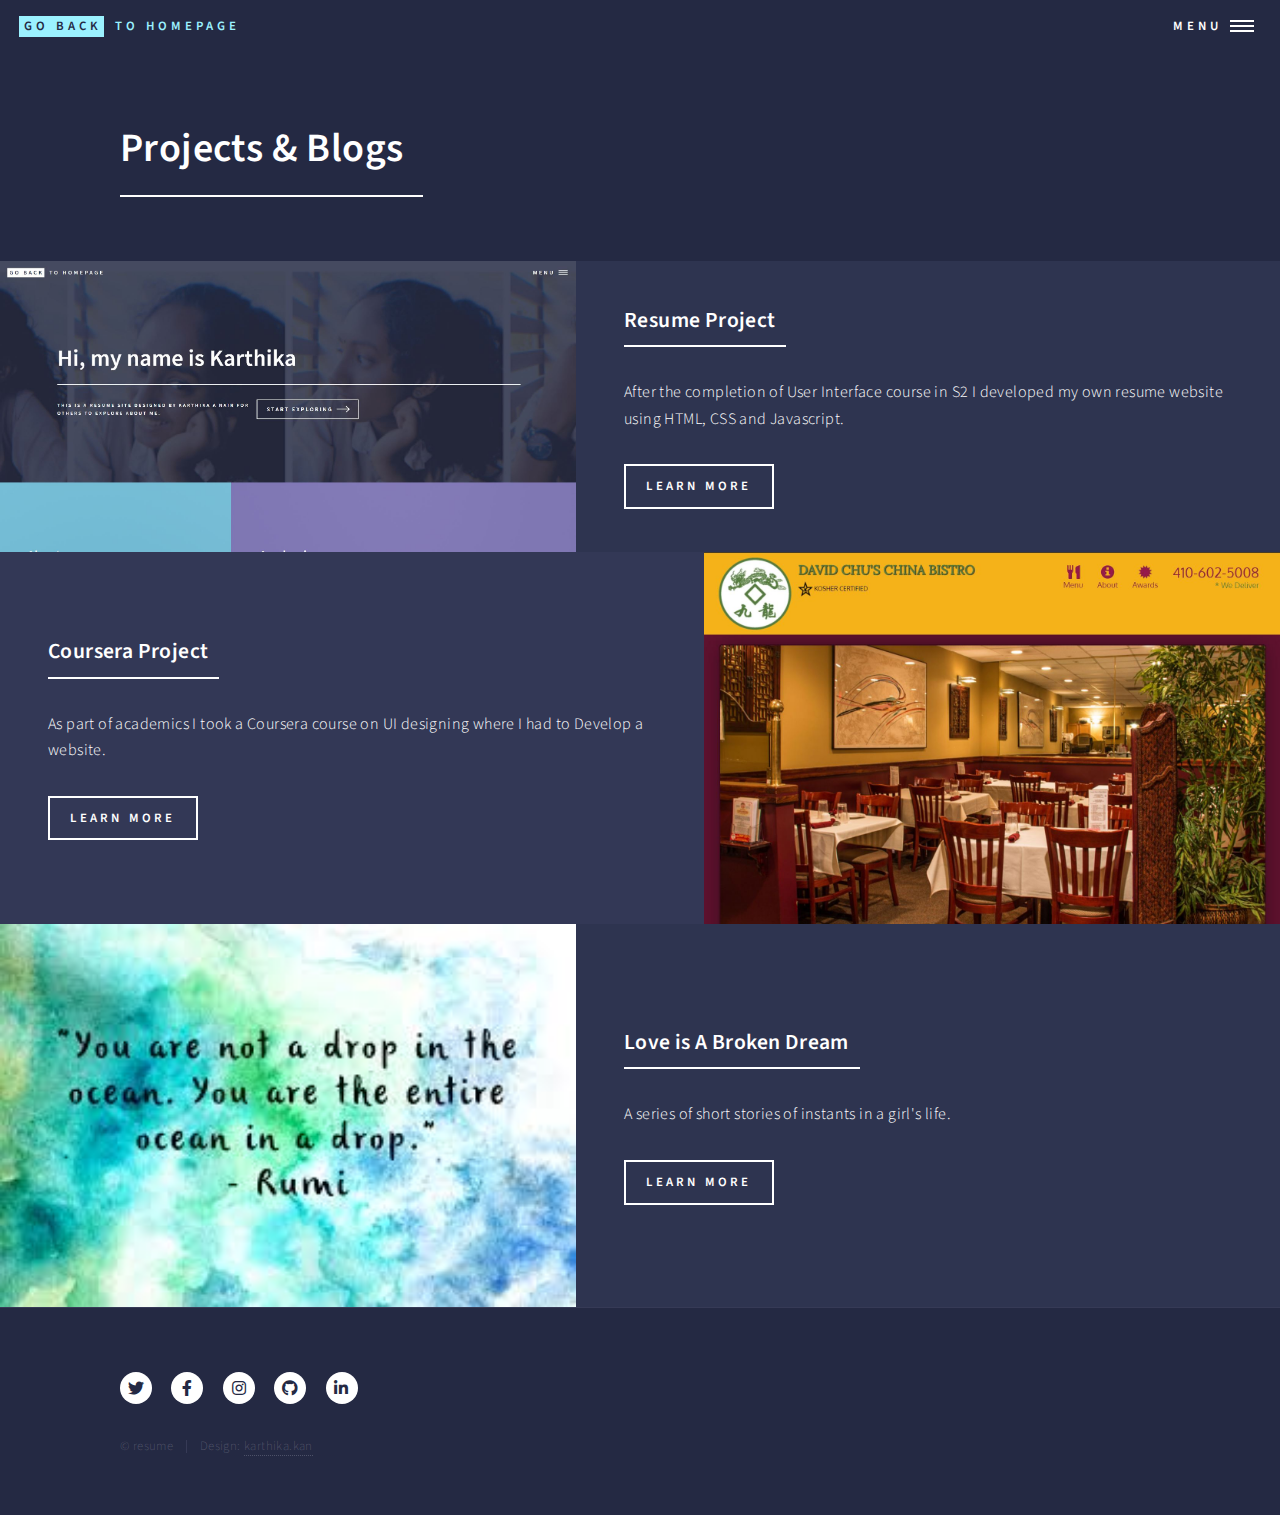
==== projects.html @ b1486017 "Add files via upload" ====
<!DOCTYPE HTML>
<html>
	<head>
		<title>Karthika.kan</title>
		<meta charset="utf-8" />
		<meta name="viewport" content="width=device-width, initial-scale=1, user-scalable=no" />
		<link rel="stylesheet" href="assets/css/main.css" />
		<noscript><link rel="stylesheet" href="assets/css/noscript.css" /></noscript>
	</head>
	<body class="is-preload">

		<!-- Wrapper -->
			<div id="wrapper">

				<!-- Header -->
					<header id="header" class="alt">
						<a href="index.html" class="logo"><strong>Go Back</strong> <span>to homepage</span></a>
						<nav>
							<a href="#menu">Menu</a>
						</nav>
					</header>

					<!-- Menu -->
					<nav id="menu">
						<ul class="links">
							<li><a href="index.html">Home</a></li>
							<li><a href="about.html">About</a></li>
							<li><a href="Academics.html">Academics</a></li>
							<li><a href="skill.html">Skill & Acheivement</a></li>
							<li><a href="projects.html">Projects & Blogs</a></li>
						</ul>
						<ul class="actions stacked">
							<li><a href="index.html" class="button primary fit">Start Exploring</a></li>
							<li><a href="login.html" class="button fit">Log In</a></li>
						</ul>
                    </nav>
                    <!-- Main -->
					<div id="main" class="alt">

						<!-- One -->
							<section id="one">
								<div class="inner">
									<header class="major">
										<h1>Projects & Blogs</h1>
                                    </header>
                                </div>
                            </section>
                        <!-- Two -->
							<section id="two" class="spotlights">
								<section>
									<a href="index.html" class="image">
										<img src="images/my page.JPG" alt="" data-position="center center" />
									</a>
									<div class="content">
										<div class="inner">
											<header class="major">
												<h3>Resume Project</h3>
											</header>
											<p>After the completion of User Interface course in S2 I developed my own resume website using HTML, CSS and Javascript.</p>
											<ul class="actions">
												<li><a href="index.html" class="button">Learn more</a></li>
											</ul>
										</div>
									</div>
								</section>
								<section>
									<a href="https://karthikakan.github.io/UI_Coursera/mod5_assign/" class="image">
										<img src="images/coursera.JPG" alt="" data-position="top center" />
									</a>
									<div class="content">
										<div class="inner">
											<header class="major">
												<h3>Coursera Project</h3>
											</header>
											<p>As part of academics I took a Coursera course on UI designing where I had to Develop a website.</p>
											<ul class="actions">
												<li><a href="https://karthikakan.github.io/UI_Coursera/mod5_assign/" class="button">Learn more</a></li>
											</ul>
										</div>
									</div>
								</section>
								<section>
									<a href="https://azeldream.tumblr.com/post/189328503069/love-is-a-broken-dream-in-my-life" class="image">
										<img src="images/LABD.jpg" alt="" data-position="25% 25%" />
									</a>
									<div class="content">
										<div class="inner">
											<header class="major">
												<h3>Love is A Broken Dream</h3>
											</header>
											<p>A series of short stories of instants in a girl's life.</p>
											<ul class="actions">
												<li><a href="https://azeldream.tumblr.com/post/189328503069/love-is-a-broken-dream-in-my-life" class="button">Learn more</a></li>
											</ul>
										</div>
									</div>
								</section>
							</section>
					</div>
				<!-- Footer -->
					<footer id="footer">
						<div class="inner">
							<ul class="icons">
								<li><a href="https://twitter.com/Karthika_ANair" class="icon brands alt fa-twitter"><span class="label">Twitter</span></a></li>
								<li><a href="#" class="icon brands alt fa-facebook-f"><span class="label">Facebook</span></a></li>
								<li><a href="https://www.instagram.com/karthika_kan/" class="icon brands alt fa-instagram"><span class="label">Instagram</span></a></li>
								<li><a href="https://github.com/karthikakan" class="icon brands alt fa-github"><span class="label">GitHub</span></a></li>
								<li><a href="#" class="icon brands alt fa-linkedin-in"><span class="label">LinkedIn</span></a></li>
							</ul>
							<ul class="copyright">
								<li>&copy; resume</li><li>Design: <a href="index.html">karthika.kan</a></li>
							</ul>
						</div>
					</footer>
			</div>
		<!-- Scripts -->
			<script src="assets/js/jquery.min.js"></script>
			<script src="assets/js/jquery.scrolly.min.js"></script>
			<script src="assets/js/jquery.scrollex.min.js"></script>
			<script src="assets/js/browser.min.js"></script>
			<script src="assets/js/breakpoints.min.js"></script>
			<script src="assets/js/util.js"></script>
			<script src="assets/js/main.js"></script>
    </body>
</html>
---- assets/css/main.css ----
@import url(fontawesome-all.min.css);
@import url("https://fonts.googleapis.com/css?family=Source+Sans+Pro:300,300italic,600,600italic");



html, body, div, span, applet, object,
iframe, h1, h2, h3, h4, h5, h6, p, blockquote,
pre, a, abbr, acronym, address, big, cite,
code, del, dfn, em, img, ins, kbd, q, s, samp,
small, strike, strong, sub, sup, tt, var, b,
u, i, center, dl, dt, dd, ol, ul, li, fieldset,
form, label, legend, table, caption, tbody,
tfoot, thead, tr, th, td, article, aside,
canvas, details, embed, figure, figcaption,
footer, header, hgroup, menu, nav, output, ruby,
section, summary, time, mark, audio, video {
	margin: 0;
	padding: 0;
	border: 0;
	font-size: 100%;
	font: inherit;
	vertical-align: baseline;}

article, aside, details, figcaption, figure,
footer, header, hgroup, menu, nav, section {
	display: block;}

body {
	line-height: 1;
}

ol, ul {
	list-style: none;
}

blockquote, q {
	quotes: none;
}

	blockquote:before, blockquote:after, q:before, q:after {
		content: '';
		content: none;
	}

table {
	border-collapse: collapse;
	border-spacing: 0;
}

body {
	-webkit-text-size-adjust: none;
}

mark {
	background-color: transparent;
	color: inherit;
}

input::-moz-focus-inner {
	border: 0;
	padding: 0;
}

input, select, textarea {
	-moz-appearance: none;
	-webkit-appearance: none;
	-ms-appearance: none;
	appearance: none;
}

/* Basic */

	@-ms-viewport {
		width: device-width;
	}

	body {
		-ms-overflow-style: scrollbar;
	}

	@media screen and (max-width: 480px) {

		html, body {
			min-width: 320px;
		}

	}

	html {
		box-sizing: border-box;
	}

	*, *:before, *:after {
		box-sizing: inherit;
	}

	body {
		background: #242943;
	}

		body.is-preload *, body.is-preload *:before, body.is-preload *:after {
			-moz-animation: none !important;
			-webkit-animation: none !important;
			-ms-animation: none !important;
			animation: none !important;
			-moz-transition: none !important;
			-webkit-transition: none !important;
			-ms-transition: none !important;
			transition: none !important;
		}

/* Type */

	body, input, select, textarea {
		color: #ffffff;
		font-family: "Source Sans Pro", Helvetica, sans-serif;
		font-size: 17pt;
		font-weight: 300;
		letter-spacing: 0.025em;
		line-height: 1.65;
	}

		@media screen and (max-width: 1680px) {

			body, input, select, textarea {
				font-size: 14pt;
			}

		}

		@media screen and (max-width: 1280px) {

			body, input, select, textarea {
				font-size: 12pt;
			}

		}

		@media screen and (max-width: 360px) {

			body, input, select, textarea {
				font-size: 11pt;
			}

		}

	a {
		-moz-transition: color 0.2s ease-in-out, border-bottom-color 0.2s ease-in-out;
		-webkit-transition: color 0.2s ease-in-out, border-bottom-color 0.2s ease-in-out;
		-ms-transition: color 0.2s ease-in-out, border-bottom-color 0.2s ease-in-out;
		transition: color 0.2s ease-in-out, border-bottom-color 0.2s ease-in-out;
		border-bottom: dotted 1px;
		color: inherit;
		text-decoration: none;
	}

		a:hover {
			border-bottom-color: transparent;
			color: #9bf1ff !important;
		}

		a:active {
			color: #53e3fb !important;
		}

	strong, b {
		color: #ffffff;
		font-weight: 600;
	}

	em, i {
		font-style: italic;
	}

	p {
		margin: 0 0 2em 0;
	}

	h1, h2, h3, h4, h5, h6 {
		color: #ffffff;
		font-weight: 600;
		line-height: 1.65;
		margin: 0 0 1em 0;
	}

		h1 a, h2 a, h3 a, h4 a, h5 a, h6 a {
			color: inherit;
			border-bottom: 0;
		}

	h1 {
		font-size: 2.5em;
	}

	h2 {
		font-size: 1.75em;
	}

	h3 {
		font-size: 1.35em;
	}

	h4 {
		font-size: 1.1em;
	}

	h5 {
		font-size: 0.9em;
	}

	h6 {
		font-size: 0.7em;
	}

	@media screen and (max-width: 736px) {

		h1 {
			font-size: 2em;
		}

		h2 {
			font-size: 1.5em;
		}

		h3 {
			font-size: 1.25em;
		}

	}

	sub {
		font-size: 0.8em;
		position: relative;
		top: 0.5em;
	}

	sup {
		font-size: 0.8em;
		position: relative;
		top: -0.5em;
	}

	blockquote {
		border-left: solid 4px rgba(212, 212, 255, 0.1);
		font-style: italic;
		margin: 0 0 2em 0;
		padding: 0.5em 0 0.5em 2em;
	}

	code {
		background: rgba(212, 212, 255, 0.035);
		font-family: "Courier New", monospace;
		font-size: 0.9em;
		margin: 0 0.25em;
		padding: 0.25em 0.65em;
	}

	pre {
		-webkit-overflow-scrolling: touch;
		font-family: "Courier New", monospace;
		font-size: 0.9em;
		margin: 0 0 2em 0;
	}

		pre code {
			display: block;
			line-height: 1.75;
			padding: 1em 1.5em;
			overflow-x: auto;
		}

	hr {
		border: 0;
		border-bottom: solid 1px rgba(212, 212, 255, 0.1);
		margin: 2em 0;
	}

		hr.major {
			margin: 3em 0;
		}

	.align-left {
		text-align: left;
	}

	.align-center {
		text-align: center;
	}

	.align-right {
		text-align: right;
	}

/* Row */

	.row {
		display: flex;
		flex-wrap: wrap;
		box-sizing: border-box;
		align-items: stretch;
	}

		.row > * {
			box-sizing: border-box;
		}

		.row.gtr-uniform > * > :last-child {
			margin-bottom: 0;
		}

		.row.aln-left {
			justify-content: flex-start;
		}

		.row.aln-center {
			justify-content: center;
		}

		.row.aln-right {
			justify-content: flex-end;
		}

		.row.aln-top {
			align-items: flex-start;
		}

		.row.aln-middle {
			align-items: center;
		}

		.row.aln-bottom {
			align-items: flex-end;
		}

		.row > .imp {
			order: -1;
		}

		.row > .col-1 {
			width: 8.33333%;
		}

		.row > .off-1 {
			margin-left: 8.33333%;
		}

		.row > .col-2 {
			width: 16.66667%;
		}

		.row > .off-2 {
			margin-left: 16.66667%;
		}

		.row > .col-3 {
			width: 25%;
		}

		.row > .off-3 {
			margin-left: 25%;
		}

		.row > .col-4 {
			width: 33.33333%;
		}

		.row > .off-4 {
			margin-left: 33.33333%;
		}

		.row > .col-5 {
			width: 41.66667%;
		}

		.row > .off-5 {
			margin-left: 41.66667%;
		}

		.row > .col-6 {
			width: 50%;
		}

		.row > .off-6 {
			margin-left: 50%;
		}

		.row > .col-7 {
			width: 58.33333%;
		}

		.row > .off-7 {
			margin-left: 58.33333%;
		}

		.row > .col-8 {
			width: 66.66667%;
		}

		.row > .off-8 {
			margin-left: 66.66667%;
		}

		.row > .col-9 {
			width: 75%;
		}

		.row > .off-9 {
			margin-left: 75%;
		}

		.row > .col-10 {
			width: 83.33333%;
		}

		.row > .off-10 {
			margin-left: 83.33333%;
		}

		.row > .col-11 {
			width: 91.66667%;
		}

		.row > .off-11 {
			margin-left: 91.66667%;
		}

		.row > .col-12 {
			width: 100%;
		}

		.row > .off-12 {
			margin-left: 100%;
		}

		.row.gtr-0 {
			margin-top: 0;
			margin-left: 0em;
		}

			.row.gtr-0 > * {
				padding: 0 0 0 0em;
			}

			.row.gtr-0.gtr-uniform {
				margin-top: 0em;
			}

				.row.gtr-0.gtr-uniform > * {
					padding-top: 0em;
				}

		.row.gtr-25 {
			margin-top: 0;
			margin-left: -0.5em;
		}

			.row.gtr-25 > * {
				padding: 0 0 0 0.5em;
			}

			.row.gtr-25.gtr-uniform {
				margin-top: -0.5em;
			}

				.row.gtr-25.gtr-uniform > * {
					padding-top: 0.5em;
				}

		.row.gtr-50 {
			margin-top: 0;
			margin-left: -1em;
		}

			.row.gtr-50 > * {
				padding: 0 0 0 1em;
			}

			.row.gtr-50.gtr-uniform {
				margin-top: -1em;
			}

				.row.gtr-50.gtr-uniform > * {
					padding-top: 1em;
				}

		.row {
			margin-top: 0;
			margin-left: -2em;
		}

			.row > * {
				padding: 0 0 0 2em;
			}

			.row.gtr-uniform {
				margin-top: -2em;
			}

				.row.gtr-uniform > * {
					padding-top: 2em;
				}

		.row.gtr-150 {
			margin-top: 0;
			margin-left: -3em;
		}

			.row.gtr-150 > * {
				padding: 0 0 0 3em;
			}

			.row.gtr-150.gtr-uniform {
				margin-top: -3em;
			}

				.row.gtr-150.gtr-uniform > * {
					padding-top: 3em;
				}

		.row.gtr-200 {
			margin-top: 0;
			margin-left: -4em;
		}

			.row.gtr-200 > * {
				padding: 0 0 0 4em;
			}

			.row.gtr-200.gtr-uniform {
				margin-top: -4em;
			}

				.row.gtr-200.gtr-uniform > * {
					padding-top: 4em;
				}

		@media screen and (max-width: 1680px) {

			.row {
				display: flex;
				flex-wrap: wrap;
				box-sizing: border-box;
				align-items: stretch;
			}

				.row > * {
					box-sizing: border-box;
				}

				.row.gtr-uniform > * > :last-child {
					margin-bottom: 0;
				}

				.row.aln-left {
					justify-content: flex-start;
				}

				.row.aln-center {
					justify-content: center;
				}

				.row.aln-right {
					justify-content: flex-end;
				}

				.row.aln-top {
					align-items: flex-start;
				}

				.row.aln-middle {
					align-items: center;
				}

				.row.aln-bottom {
					align-items: flex-end;
				}

				.row > .imp-xlarge {
					order: -1;
				}

				.row > .col-1-xlarge {
					width: 8.33333%;
				}

				.row > .off-1-xlarge {
					margin-left: 8.33333%;
				}

				.row > .col-2-xlarge {
					width: 16.66667%;
				}

				.row > .off-2-xlarge {
					margin-left: 16.66667%;
				}

				.row > .col-3-xlarge {
					width: 25%;
				}

				.row > .off-3-xlarge {
					margin-left: 25%;
				}

				.row > .col-4-xlarge {
					width: 33.33333%;
				}

				.row > .off-4-xlarge {
					margin-left: 33.33333%;
				}

				.row > .col-5-xlarge {
					width: 41.66667%;
				}

				.row > .off-5-xlarge {
					margin-left: 41.66667%;
				}

				.row > .col-6-xlarge {
					width: 50%;
				}

				.row > .off-6-xlarge {
					margin-left: 50%;
				}

				.row > .col-7-xlarge {
					width: 58.33333%;
				}

				.row > .off-7-xlarge {
					margin-left: 58.33333%;
				}

				.row > .col-8-xlarge {
					width: 66.66667%;
				}

				.row > .off-8-xlarge {
					margin-left: 66.66667%;
				}

				.row > .col-9-xlarge {
					width: 75%;
				}

				.row > .off-9-xlarge {
					margin-left: 75%;
				}

				.row > .col-10-xlarge {
					width: 83.33333%;
				}

				.row > .off-10-xlarge {
					margin-left: 83.33333%;
				}

				.row > .col-11-xlarge {
					width: 91.66667%;
				}

				.row > .off-11-xlarge {
					margin-left: 91.66667%;
				}

				.row > .col-12-xlarge {
					width: 100%;
				}

				.row > .off-12-xlarge {
					margin-left: 100%;
				}

				.row.gtr-0 {
					margin-top: 0;
					margin-left: 0em;
				}

					.row.gtr-0 > * {
						padding: 0 0 0 0em;
					}

					.row.gtr-0.gtr-uniform {
						margin-top: 0em;
					}

						.row.gtr-0.gtr-uniform > * {
							padding-top: 0em;
						}

				.row.gtr-25 {
					margin-top: 0;
					margin-left: -0.5em;
				}

					.row.gtr-25 > * {
						padding: 0 0 0 0.5em;
					}

					.row.gtr-25.gtr-uniform {
						margin-top: -0.5em;
					}

						.row.gtr-25.gtr-uniform > * {
							padding-top: 0.5em;
						}

				.row.gtr-50 {
					margin-top: 0;
					margin-left: -1em;
				}

					.row.gtr-50 > * {
						padding: 0 0 0 1em;
					}

					.row.gtr-50.gtr-uniform {
						margin-top: -1em;
					}

						.row.gtr-50.gtr-uniform > * {
							padding-top: 1em;
						}

				.row {
					margin-top: 0;
					margin-left: -2em;
				}

					.row > * {
						padding: 0 0 0 2em;
					}

					.row.gtr-uniform {
						margin-top: -2em;
					}

						.row.gtr-uniform > * {
							padding-top: 2em;
						}

				.row.gtr-150 {
					margin-top: 0;
					margin-left: -3em;
				}

					.row.gtr-150 > * {
						padding: 0 0 0 3em;
					}

					.row.gtr-150.gtr-uniform {
						margin-top: -3em;
					}

						.row.gtr-150.gtr-uniform > * {
							padding-top: 3em;
						}

				.row.gtr-200 {
					margin-top: 0;
					margin-left: -4em;
				}

					.row.gtr-200 > * {
						padding: 0 0 0 4em;
					}

					.row.gtr-200.gtr-uniform {
						margin-top: -4em;
					}

						.row.gtr-200.gtr-uniform > * {
							padding-top: 4em;
						}

		}

		@media screen and (max-width: 1280px) {

			.row {
				display: flex;
				flex-wrap: wrap;
				box-sizing: border-box;
				align-items: stretch;
			}

				.row > * {
					box-sizing: border-box;
				}

				.row.gtr-uniform > * > :last-child {
					margin-bottom: 0;
				}

				.row.aln-left {
					justify-content: flex-start;
				}

				.row.aln-center {
					justify-content: center;
				}

				.row.aln-right {
					justify-content: flex-end;
				}

				.row.aln-top {
					align-items: flex-start;
				}

				.row.aln-middle {
					align-items: center;
				}

				.row.aln-bottom {
					align-items: flex-end;
				}

				.row > .imp-large {
					order: -1;
				}

				.row > .col-1-large {
					width: 8.33333%;
				}

				.row > .off-1-large {
					margin-left: 8.33333%;
				}

				.row > .col-2-large {
					width: 16.66667%;
				}

				.row > .off-2-large {
					margin-left: 16.66667%;
				}

				.row > .col-3-large {
					width: 25%;
				}

				.row > .off-3-large {
					margin-left: 25%;
				}

				.row > .col-4-large {
					width: 33.33333%;
				}

				.row > .off-4-large {
					margin-left: 33.33333%;
				}

				.row > .col-5-large {
					width: 41.66667%;
				}

				.row > .off-5-large {
					margin-left: 41.66667%;
				}

				.row > .col-6-large {
					width: 50%;
				}

				.row > .off-6-large {
					margin-left: 50%;
				}

				.row > .col-7-large {
					width: 58.33333%;
				}

				.row > .off-7-large {
					margin-left: 58.33333%;
				}

				.row > .col-8-large {
					width: 66.66667%;
				}

				.row > .off-8-large {
					margin-left: 66.66667%;
				}

				.row > .col-9-large {
					width: 75%;
				}

				.row > .off-9-large {
					margin-left: 75%;
				}

				.row > .col-10-large {
					width: 83.33333%;
				}

				.row > .off-10-large {
					margin-left: 83.33333%;
				}

				.row > .col-11-large {
					width: 91.66667%;
				}

				.row > .off-11-large {
					margin-left: 91.66667%;
				}

				.row > .col-12-large {
					width: 100%;
				}

				.row > .off-12-large {
					margin-left: 100%;
				}

				.row.gtr-0 {
					margin-top: 0;
					margin-left: 0em;
				}

					.row.gtr-0 > * {
						padding: 0 0 0 0em;
					}

					.row.gtr-0.gtr-uniform {
						margin-top: 0em;
					}

						.row.gtr-0.gtr-uniform > * {
							padding-top: 0em;
						}

				.row.gtr-25 {
					margin-top: 0;
					margin-left: -0.375em;
				}

					.row.gtr-25 > * {
						padding: 0 0 0 0.375em;
					}

					.row.gtr-25.gtr-uniform {
						margin-top: -0.375em;
					}

						.row.gtr-25.gtr-uniform > * {
							padding-top: 0.375em;
						}

				.row.gtr-50 {
					margin-top: 0;
					margin-left: -0.75em;
				}

					.row.gtr-50 > * {
						padding: 0 0 0 0.75em;
					}

					.row.gtr-50.gtr-uniform {
						margin-top: -0.75em;
					}

						.row.gtr-50.gtr-uniform > * {
							padding-top: 0.75em;
						}

				.row {
					margin-top: 0;
					margin-left: -1.5em;
				}

					.row > * {
						padding: 0 0 0 1.5em;
					}

					.row.gtr-uniform {
						margin-top: -1.5em;
					}

						.row.gtr-uniform > * {
							padding-top: 1.5em;
						}

				.row.gtr-150 {
					margin-top: 0;
					margin-left: -2.25em;
				}

					.row.gtr-150 > * {
						padding: 0 0 0 2.25em;
					}

					.row.gtr-150.gtr-uniform {
						margin-top: -2.25em;
					}

						.row.gtr-150.gtr-uniform > * {
							padding-top: 2.25em;
						}

				.row.gtr-200 {
					margin-top: 0;
					margin-left: -3em;
				}

					.row.gtr-200 > * {
						padding: 0 0 0 3em;
					}

					.row.gtr-200.gtr-uniform {
						margin-top: -3em;
					}

						.row.gtr-200.gtr-uniform > * {
							padding-top: 3em;
						}

		}

		@media screen and (max-width: 980px) {

			.row {
				display: flex;
				flex-wrap: wrap;
				box-sizing: border-box;
				align-items: stretch;
			}

				.row > * {
					box-sizing: border-box;
				}

				.row.gtr-uniform > * > :last-child {
					margin-bottom: 0;
				}

				.row.aln-left {
					justify-content: flex-start;
				}

				.row.aln-center {
					justify-content: center;
				}

				.row.aln-right {
					justify-content: flex-end;
				}

				.row.aln-top {
					align-items: flex-start;
				}

				.row.aln-middle {
					align-items: center;
				}

				.row.aln-bottom {
					align-items: flex-end;
				}

				.row > .imp-medium {
					order: -1;
				}

				.row > .col-1-medium {
					width: 8.33333%;
				}

				.row > .off-1-medium {
					margin-left: 8.33333%;
				}

				.row > .col-2-medium {
					width: 16.66667%;
				}

				.row > .off-2-medium {
					margin-left: 16.66667%;
				}

				.row > .col-3-medium {
					width: 25%;
				}

				.row > .off-3-medium {
					margin-left: 25%;
				}

				.row > .col-4-medium {
					width: 33.33333%;
				}

				.row > .off-4-medium {
					margin-left: 33.33333%;
				}

				.row > .col-5-medium {
					width: 41.66667%;
				}

				.row > .off-5-medium {
					margin-left: 41.66667%;
				}

				.row > .col-6-medium {
					width: 50%;
				}

				.row > .off-6-medium {
					margin-left: 50%;
				}

				.row > .col-7-medium {
					width: 58.33333%;
				}

				.row > .off-7-medium {
					margin-left: 58.33333%;
				}

				.row > .col-8-medium {
					width: 66.66667%;
				}

				.row > .off-8-medium {
					margin-left: 66.66667%;
				}

				.row > .col-9-medium {
					width: 75%;
				}

				.row > .off-9-medium {
					margin-left: 75%;
				}

				.row > .col-10-medium {
					width: 83.33333%;
				}

				.row > .off-10-medium {
					margin-left: 83.33333%;
				}

				.row > .col-11-medium {
					width: 91.66667%;
				}

				.row > .off-11-medium {
					margin-left: 91.66667%;
				}

				.row > .col-12-medium {
					width: 100%;
				}

				.row > .off-12-medium {
					margin-left: 100%;
				}

				.row.gtr-0 {
					margin-top: 0;
					margin-left: 0em;
				}

					.row.gtr-0 > * {
						padding: 0 0 0 0em;
					}

					.row.gtr-0.gtr-uniform {
						margin-top: 0em;
					}

						.row.gtr-0.gtr-uniform > * {
							padding-top: 0em;
						}

				.row.gtr-25 {
					margin-top: 0;
					margin-left: -0.375em;
				}

					.row.gtr-25 > * {
						padding: 0 0 0 0.375em;
					}

					.row.gtr-25.gtr-uniform {
						margin-top: -0.375em;
					}

						.row.gtr-25.gtr-uniform > * {
							padding-top: 0.375em;
						}

				.row.gtr-50 {
					margin-top: 0;
					margin-left: -0.75em;
				}

					.row.gtr-50 > * {
						padding: 0 0 0 0.75em;
					}

					.row.gtr-50.gtr-uniform {
						margin-top: -0.75em;
					}

						.row.gtr-50.gtr-uniform > * {
							padding-top: 0.75em;
						}

				.row {
					margin-top: 0;
					margin-left: -1.5em;
				}

					.row > * {
						padding: 0 0 0 1.5em;
					}

					.row.gtr-uniform {
						margin-top: -1.5em;
					}

						.row.gtr-uniform > * {
							padding-top: 1.5em;
						}

				.row.gtr-150 {
					margin-top: 0;
					margin-left: -2.25em;
				}

					.row.gtr-150 > * {
						padding: 0 0 0 2.25em;
					}

					.row.gtr-150.gtr-uniform {
						margin-top: -2.25em;
					}

						.row.gtr-150.gtr-uniform > * {
							padding-top: 2.25em;
						}

				.row.gtr-200 {
					margin-top: 0;
					margin-left: -3em;
				}

					.row.gtr-200 > * {
						padding: 0 0 0 3em;
					}

					.row.gtr-200.gtr-uniform {
						margin-top: -3em;
					}

						.row.gtr-200.gtr-uniform > * {
							padding-top: 3em;
						}

		}

		@media screen and (max-width: 736px) {

			.row {
				display: flex;
				flex-wrap: wrap;
				box-sizing: border-box;
				align-items: stretch;
			}

				.row > * {
					box-sizing: border-box;
				}

				.row.gtr-uniform > * > :last-child {
					margin-bottom: 0;
				}

				.row.aln-left {
					justify-content: flex-start;
				}

				.row.aln-center {
					justify-content: center;
				}

				.row.aln-right {
					justify-content: flex-end;
				}

				.row.aln-top {
					align-items: flex-start;
				}

				.row.aln-middle {
					align-items: center;
				}

				.row.aln-bottom {
					align-items: flex-end;
				}

				.row > .imp-small {
					order: -1;
				}

				.row > .col-1-small {
					width: 8.33333%;
				}

				.row > .off-1-small {
					margin-left: 8.33333%;
				}

				.row > .col-2-small {
					width: 16.66667%;
				}

				.row > .off-2-small {
					margin-left: 16.66667%;
				}

				.row > .col-3-small {
					width: 25%;
				}

				.row > .off-3-small {
					margin-left: 25%;
				}

				.row > .col-4-small {
					width: 33.33333%;
				}

				.row > .off-4-small {
					margin-left: 33.33333%;
				}

				.row > .col-5-small {
					width: 41.66667%;
				}

				.row > .off-5-small {
					margin-left: 41.66667%;
				}

				.row > .col-6-small {
					width: 50%;
				}

				.row > .off-6-small {
					margin-left: 50%;
				}

				.row > .col-7-small {
					width: 58.33333%;
				}

				.row > .off-7-small {
					margin-left: 58.33333%;
				}

				.row > .col-8-small {
					width: 66.66667%;
				}

				.row > .off-8-small {
					margin-left: 66.66667%;
				}

				.row > .col-9-small {
					width: 75%;
				}

				.row > .off-9-small {
					margin-left: 75%;
				}

				.row > .col-10-small {
					width: 83.33333%;
				}

				.row > .off-10-small {
					margin-left: 83.33333%;
				}

				.row > .col-11-small {
					width: 91.66667%;
				}

				.row > .off-11-small {
					margin-left: 91.66667%;
				}

				.row > .col-12-small {
					width: 100%;
				}

				.row > .off-12-small {
					margin-left: 100%;
				}

				.row.gtr-0 {
					margin-top: 0;
					margin-left: 0em;
				}

					.row.gtr-0 > * {
						padding: 0 0 0 0em;
					}

					.row.gtr-0.gtr-uniform {
						margin-top: 0em;
					}

						.row.gtr-0.gtr-uniform > * {
							padding-top: 0em;
						}

				.row.gtr-25 {
					margin-top: 0;
					margin-left: -0.3125em;
				}

					.row.gtr-25 > * {
						padding: 0 0 0 0.3125em;
					}

					.row.gtr-25.gtr-uniform {
						margin-top: -0.3125em;
					}

						.row.gtr-25.gtr-uniform > * {
							padding-top: 0.3125em;
						}

				.row.gtr-50 {
					margin-top: 0;
					margin-left: -0.625em;
				}

					.row.gtr-50 > * {
						padding: 0 0 0 0.625em;
					}

					.row.gtr-50.gtr-uniform {
						margin-top: -0.625em;
					}

						.row.gtr-50.gtr-uniform > * {
							padding-top: 0.625em;
						}

				.row {
					margin-top: 0;
					margin-left: -1.25em;
				}

					.row > * {
						padding: 0 0 0 1.25em;
					}

					.row.gtr-uniform {
						margin-top: -1.25em;
					}

						.row.gtr-uniform > * {
							padding-top: 1.25em;
						}

				.row.gtr-150 {
					margin-top: 0;
					margin-left: -1.875em;
				}

					.row.gtr-150 > * {
						padding: 0 0 0 1.875em;
					}

					.row.gtr-150.gtr-uniform {
						margin-top: -1.875em;
					}

						.row.gtr-150.gtr-uniform > * {
							padding-top: 1.875em;
						}

				.row.gtr-200 {
					margin-top: 0;
					margin-left: -2.5em;
				}

					.row.gtr-200 > * {
						padding: 0 0 0 2.5em;
					}

					.row.gtr-200.gtr-uniform {
						margin-top: -2.5em;
					}

						.row.gtr-200.gtr-uniform > * {
							padding-top: 2.5em;
						}

		}

		@media screen and (max-width: 480px) {

			.row {
				display: flex;
				flex-wrap: wrap;
				box-sizing: border-box;
				align-items: stretch;
			}

				.row > * {
					box-sizing: border-box;
				}

				.row.gtr-uniform > * > :last-child {
					margin-bottom: 0;
				}

				.row.aln-left {
					justify-content: flex-start;
				}

				.row.aln-center {
					justify-content: center;
				}

				.row.aln-right {
					justify-content: flex-end;
				}

				.row.aln-top {
					align-items: flex-start;
				}

				.row.aln-middle {
					align-items: center;
				}

				.row.aln-bottom {
					align-items: flex-end;
				}

				.row > .imp-xsmall {
					order: -1;
				}

				.row > .col-1-xsmall {
					width: 8.33333%;
				}

				.row > .off-1-xsmall {
					margin-left: 8.33333%;
				}

				.row > .col-2-xsmall {
					width: 16.66667%;
				}

				.row > .off-2-xsmall {
					margin-left: 16.66667%;
				}

				.row > .col-3-xsmall {
					width: 25%;
				}

				.row > .off-3-xsmall {
					margin-left: 25%;
				}

				.row > .col-4-xsmall {
					width: 33.33333%;
				}

				.row > .off-4-xsmall {
					margin-left: 33.33333%;
				}

				.row > .col-5-xsmall {
					width: 41.66667%;
				}

				.row > .off-5-xsmall {
					margin-left: 41.66667%;
				}

				.row > .col-6-xsmall {
					width: 50%;
				}

				.row > .off-6-xsmall {
					margin-left: 50%;
				}

				.row > .col-7-xsmall {
					width: 58.33333%;
				}

				.row > .off-7-xsmall {
					margin-left: 58.33333%;
				}

				.row > .col-8-xsmall {
					width: 66.66667%;
				}

				.row > .off-8-xsmall {
					margin-left: 66.66667%;
				}

				.row > .col-9-xsmall {
					width: 75%;
				}

				.row > .off-9-xsmall {
					margin-left: 75%;
				}

				.row > .col-10-xsmall {
					width: 83.33333%;
				}

				.row > .off-10-xsmall {
					margin-left: 83.33333%;
				}

				.row > .col-11-xsmall {
					width: 91.66667%;
				}

				.row > .off-11-xsmall {
					margin-left: 91.66667%;
				}

				.row > .col-12-xsmall {
					width: 100%;
				}

				.row > .off-12-xsmall {
					margin-left: 100%;
				}

				.row.gtr-0 {
					margin-top: 0;
					margin-left: 0em;
				}

					.row.gtr-0 > * {
						padding: 0 0 0 0em;
					}

					.row.gtr-0.gtr-uniform {
						margin-top: 0em;
					}

						.row.gtr-0.gtr-uniform > * {
							padding-top: 0em;
						}

				.row.gtr-25 {
					margin-top: 0;
					margin-left: -0.3125em;
				}

					.row.gtr-25 > * {
						padding: 0 0 0 0.3125em;
					}

					.row.gtr-25.gtr-uniform {
						margin-top: -0.3125em;
					}

						.row.gtr-25.gtr-uniform > * {
							padding-top: 0.3125em;
						}

				.row.gtr-50 {
					margin-top: 0;
					margin-left: -0.625em;
				}

					.row.gtr-50 > * {
						padding: 0 0 0 0.625em;
					}

					.row.gtr-50.gtr-uniform {
						margin-top: -0.625em;
					}

						.row.gtr-50.gtr-uniform > * {
							padding-top: 0.625em;
						}

				.row {
					margin-top: 0;
					margin-left: -1.25em;
				}

					.row > * {
						padding: 0 0 0 1.25em;
					}

					.row.gtr-uniform {
						margin-top: -1.25em;
					}

						.row.gtr-uniform > * {
							padding-top: 1.25em;
						}

				.row.gtr-150 {
					margin-top: 0;
					margin-left: -1.875em;
				}

					.row.gtr-150 > * {
						padding: 0 0 0 1.875em;
					}

					.row.gtr-150.gtr-uniform {
						margin-top: -1.875em;
					}

						.row.gtr-150.gtr-uniform > * {
							padding-top: 1.875em;
						}

				.row.gtr-200 {
					margin-top: 0;
					margin-left: -2.5em;
				}

					.row.gtr-200 > * {
						padding: 0 0 0 2.5em;
					}

					.row.gtr-200.gtr-uniform {
						margin-top: -2.5em;
					}

						.row.gtr-200.gtr-uniform > * {
							padding-top: 2.5em;
						}

		}

/* Section/Article */

	section.special, article.special {
		text-align: center;
	}

	header.major {
		width: -moz-max-content;
		width: -webkit-max-content;
		width: -ms-max-content;
		width: max-content;
		margin-bottom: 2em;
	}

		header.major > :first-child {
			margin-bottom: 0;
			width: calc(100% + 0.5em);
		}

			header.major > :first-child:after {
				content: '';
				background-color: #ffffff;
				display: block;
				height: 2px;
				margin: 0.325em 0 0.5em 0;
				width: 100%;
			}

		header.major > p {
			font-size: 0.7em;
			font-weight: 600;
			letter-spacing: 0.25em;
			margin-bottom: 0;
			text-transform: uppercase;
		}

		body.is-ie header.major > :first-child:after {
			max-width: 9em;
		}

		body.is-ie header.major > h1:after {
			max-width: 100% !important;
		}

	@media screen and (max-width: 736px) {

		header.major > p br {
			display: none;
		}

	}

/* Form */

	form {
		margin: 0 0 2em 0;
	}

		form > :last-child {
			margin-bottom: 0;
		}

		form > .fields {
			display: -moz-flex;
			display: -webkit-flex;
			display: -ms-flex;
			display: flex;
			-moz-flex-wrap: wrap;
			-webkit-flex-wrap: wrap;
			-ms-flex-wrap: wrap;
			flex-wrap: wrap;
			width: calc(100% + 3em);
			margin: -1.5em 0 2em -1.5em;
		}

			form > .fields > .field {
				-moz-flex-grow: 0;
				-webkit-flex-grow: 0;
				-ms-flex-grow: 0;
				flex-grow: 0;
				-moz-flex-shrink: 0;
				-webkit-flex-shrink: 0;
				-ms-flex-shrink: 0;
				flex-shrink: 0;
				padding: 1.5em 0 0 1.5em;
				width: calc(100% - 1.5em);
			}

				form > .fields > .field.half {
					width: calc(50% - 0.75em);
				}

				form > .fields > .field.third {
					width: calc(100%/3 - 0.5em);
				}

				form > .fields > .field.quarter {
					width: calc(25% - 0.375em);
				}

		@media screen and (max-width: 480px) {

			form > .fields {
				width: calc(100% + 3em);
				margin: -1.5em 0 2em -1.5em;
			}

				form > .fields > .field {
					padding: 1.5em 0 0 1.5em;
					width: calc(100% - 1.5em);
				}

					form > .fields > .field.half {
						width: calc(100% - 1.5em);
					}

					form > .fields > .field.third {
						width: calc(100% - 1.5em);
					}

					form > .fields > .field.quarter {
						width: calc(100% - 1.5em);
					}

		}

	label {
		color: #ffffff;
		display: block;
		font-size: 0.8em;
		font-weight: 600;
		letter-spacing: 0.25em;
		margin: 0 0 1em 0;
		text-transform: uppercase;
	}

	input[type="text"],
	input[type="password"],
	input[type="email"],
	input[type="tel"],
	input[type="search"],
	input[type="url"],
	select,
	textarea {
		-moz-appearance: none;
		-webkit-appearance: none;
		-ms-appearance: none;
		appearance: none;
		background: rgba(212, 212, 255, 0.035);
		border: none;
		border-radius: 0;
		color: inherit;
		display: block;
		outline: 0;
		padding: 0 1em;
		text-decoration: none;
		width: 100%;
	}

		input[type="text"]:invalid,
		input[type="password"]:invalid,
		input[type="email"]:invalid,
		input[type="tel"]:invalid,
		input[type="search"]:invalid,
		input[type="url"]:invalid,
		select:invalid,
		textarea:invalid {
			box-shadow: none;
		}

		input[type="text"]:focus,
		input[type="password"]:focus,
		input[type="email"]:focus,
		input[type="tel"]:focus,
		input[type="search"]:focus,
		input[type="url"]:focus,
		select:focus,
		textarea:focus {
			border-color: #9bf1ff;
			box-shadow: 0 0 0 2px #9bf1ff;
		}

	select {
		background-image: url("data:image/svg+xml;charset=utf8,%3Csvg xmlns='http://www.w3.org/2000/svg' width='40' height='40' preserveAspectRatio='none' viewBox='0 0 40 40'%3E%3Cpath d='M9.4,12.3l10.4,10.4l10.4-10.4c0.2-0.2,0.5-0.4,0.9-0.4c0.3,0,0.6,0.1,0.9,0.4l3.3,3.3c0.2,0.2,0.4,0.5,0.4,0.9 c0,0.4-0.1,0.6-0.4,0.9L20.7,31.9c-0.2,0.2-0.5,0.4-0.9,0.4c-0.3,0-0.6-0.1-0.9-0.4L4.3,17.3c-0.2-0.2-0.4-0.5-0.4-0.9 c0-0.4,0.1-0.6,0.4-0.9l3.3-3.3c0.2-0.2,0.5-0.4,0.9-0.4S9.1,12.1,9.4,12.3z' fill='rgba(212, 212, 255, 0.1)' /%3E%3C/svg%3E");
		background-size: 1.25rem;
		background-repeat: no-repeat;
		background-position: calc(100% - 1rem) center;
		height: 2.75em;
		padding-right: 2.75em;
		text-overflow: ellipsis;
	}

		select option {
			color: #ffffff;
			background: #242943;
		}

		select:focus::-ms-value {
			background-color: transparent;
		}

		select::-ms-expand {
			display: none;
		}

	input[type="text"],
	input[type="password"],
	input[type="email"],
	input[type="tel"],
	input[type="search"],
	input[type="url"],
	select {
		height: 2.75em;
	}

	textarea {
		padding: 0.75em 1em;
	}

	input[type="checkbox"],
	input[type="radio"] {
		-moz-appearance: none;
		-webkit-appearance: none;
		-ms-appearance: none;
		appearance: none;
		display: block;
		float: left;
		margin-right: -2em;
		opacity: 0;
		width: 1em;
		z-index: -1;
	}

		input[type="checkbox"] + label,
		input[type="radio"] + label {
			text-decoration: none;
			color: #ffffff;
			cursor: pointer;
			display: inline-block;
			font-weight: 300;
			padding-left: 2.65em;
			padding-right: 0.75em;
			position: relative;
		}

			input[type="checkbox"] + label:before,
			input[type="radio"] + label:before {
				-moz-osx-font-smoothing: grayscale;
				-webkit-font-smoothing: antialiased;
				display: inline-block;
				font-style: normal;
				font-variant: normal;
				text-rendering: auto;
				line-height: 1;
				text-transform: none !important;
				font-family: 'Font Awesome 5 Free';
				font-weight: 900;
			}

			input[type="checkbox"] + label:before,
			input[type="radio"] + label:before {
				background: rgba(212, 212, 255, 0.035);
				content: '';
				display: inline-block;
				font-size: 0.8em;
				height: 2.0625em;
				left: 0;
				letter-spacing: 0;
				line-height: 2.0625em;
				position: absolute;
				text-align: center;
				top: 0;
				width: 2.0625em;
			}

		input[type="checkbox"]:checked + label:before,
		input[type="radio"]:checked + label:before {
			background: #ffffff;
			border-color: #9bf1ff;
			content: '\f00c';
			color: #242943;
		}

		input[type="checkbox"]:focus + label:before,
		input[type="radio"]:focus + label:before {
			box-shadow: 0 0 0 2px #9bf1ff;
		}

	input[type="radio"] + label:before {
		border-radius: 100%;
	}

	::-webkit-input-placeholder {
		color: rgba(244, 244, 255, 0.2) !important;
		opacity: 1.0;
	}

	:-moz-placeholder {
		color: rgba(244, 244, 255, 0.2) !important;
		opacity: 1.0;
	}

	::-moz-placeholder {
		color: rgba(244, 244, 255, 0.2) !important;
		opacity: 1.0;
	}

	:-ms-input-placeholder {
		color: rgba(244, 244, 255, 0.2) !important;
		opacity: 1.0;
	}

/* Box */

	.box {
		border: solid 1px rgba(212, 212, 255, 0.1);
		margin-bottom: 2em;
		padding: 1.5em;
	}

		.box > :last-child,
		.box > :last-child > :last-child,
		.box > :last-child > :last-child > :last-child {
			margin-bottom: 0;
		}

		.box.alt {
			border: 0;
			border-radius: 0;
			padding: 0;
		}

/* Icon */

	.icon {
		text-decoration: none;
		border-bottom: none;
		position: relative;
	}

		.icon:before {
			-moz-osx-font-smoothing: grayscale;
			-webkit-font-smoothing: antialiased;
			display: inline-block;
			font-style: normal;
			font-variant: normal;
			text-rendering: auto;
			line-height: 1;
			text-transform: none !important;
			font-family: 'Font Awesome 5 Free';
			font-weight: 400;
		}

		.icon > .label {
			display: none;
		}

		.icon:before {
			line-height: inherit;
		}

		.icon.solid:before {
			font-weight: 900;
		}

		.icon.brands:before {
			font-family: 'Font Awesome 5 Brands';
		}

		.icon.alt:before {
			background-color: #ffffff;
			border-radius: 100%;
			color: #242943;
			display: inline-block;
			height: 2em;
			line-height: 2em;
			text-align: center;
			width: 2em;
		}

	a.icon.alt:before {
		-moz-transition: background-color 0.2s ease-in-out;
		-webkit-transition: background-color 0.2s ease-in-out;
		-ms-transition: background-color 0.2s ease-in-out;
		transition: background-color 0.2s ease-in-out;
	}

	a.icon.alt:hover:before {
		background-color: #6fc3df;
	}

	a.icon.alt:active:before {
		background-color: #37a6cb;
	}

/* Image */

	.image {
		border: 0;
		display: inline-block;
		position: relative;
	}

		.image img {
			display: block;
		}

		.image.left, .image.right {
			max-width: 30%;
		}

			.image.left img, .image.right img {
				width: 100%;
			}

		.image.left {
			float: left;
			margin: 0 1.5em 1.25em 0;
			top: 0.25em;
		}

		.image.right {
			float: right;
			margin: 0 0 1.25em 1.5em;
			top: 0.25em;
		}

		.image.fit {
			display: block;
			margin: 0 0 2em 0;
			width: 100%;
		}

			.image.fit img {
				width: 100%;
			}

		.image.main {
			display: block;
			margin: 2.5em 0;
			width: 100%;
		}

			.image.main img {
				width: 100%;
			}

			@media screen and (max-width: 736px) {

				.image.main {
					margin: 1.5em 0;
				}

			}

/* List */

	ol {
		list-style: decimal;
		margin: 0 0 2em 0;
		padding-left: 1.25em;
	}

		ol li {
			padding-left: 0.25em;
		}

	ul {
		list-style: disc;
		margin: 0 0 2em 0;
		padding-left: 1em;
	}

		ul li {
			padding-left: 0.5em;
		}

		ul.alt {
			list-style: none;
			padding-left: 0;
		}

			ul.alt li {
				border-top: solid 1px rgba(212, 212, 255, 0.1);
				padding: 0.5em 0;
			}

				ul.alt li:first-child {
					border-top: 0;
					padding-top: 0;
				}

	dl {
		margin: 0 0 2em 0;
	}

		dl dt {
			display: block;
			font-weight: 600;
			margin: 0 0 1em 0;
		}

		dl dd {
			margin-left: 2em;
		}

/* Actions */

	ul.actions {
		display: -moz-flex;
		display: -webkit-flex;
		display: -ms-flex;
		display: flex;
		cursor: default;
		list-style: none;
		margin-left: -1em;
		padding-left: 0;
	}

		ul.actions li {
			padding: 0 0 0 1em;
			vertical-align: middle;
		}

		ul.actions.special {
			-moz-justify-content: center;
			-webkit-justify-content: center;
			-ms-justify-content: center;
			justify-content: center;
			width: 100%;
			margin-left: 0;
		}

			ul.actions.special li:first-child {
				padding-left: 0;
			}

		ul.actions.stacked {
			-moz-flex-direction: column;
			-webkit-flex-direction: column;
			-ms-flex-direction: column;
			flex-direction: column;
			margin-left: 0;
		}

			ul.actions.stacked li {
				padding: 1.3em 0 0 0;
			}

				ul.actions.stacked li:first-child {
					padding-top: 0;
				}

		ul.actions.fit {
			width: calc(100% + 1em);
		}

			ul.actions.fit li {
				-moz-flex-grow: 1;
				-webkit-flex-grow: 1;
				-ms-flex-grow: 1;
				flex-grow: 1;
				-moz-flex-shrink: 1;
				-webkit-flex-shrink: 1;
				-ms-flex-shrink: 1;
				flex-shrink: 1;
				width: 100%;
			}

				ul.actions.fit li > * {
					width: 100%;
				}

			ul.actions.fit.stacked {
				width: 100%;
			}

/* Icons */

	ul.icons {
		cursor: default;
		list-style: none;
		padding-left: 0;
	}

		ul.icons li {
			display: inline-block;
			padding: 0 1em 0 0;
		}

			ul.icons li:last-child {
				padding-right: 0;
			}

		@media screen and (max-width: 736px) {

			ul.icons li {
				padding: 0 0.75em 0 0;
			}

		}

/* Pagination */

	ul.pagination {
		cursor: default;
		list-style: none;
		padding-left: 0;
	}

		ul.pagination li {
			display: inline-block;
			padding-left: 0;
			vertical-align: middle;
		}

			ul.pagination li > .page {
				-moz-transition: background-color 0.2s ease-in-out, color 0.2s ease-in-out;
				-webkit-transition: background-color 0.2s ease-in-out, color 0.2s ease-in-out;
				-ms-transition: background-color 0.2s ease-in-out, color 0.2s ease-in-out;
				transition: background-color 0.2s ease-in-out, color 0.2s ease-in-out;
				border-bottom: 0;
				display: inline-block;
				font-size: 0.8em;
				font-weight: 600;
				height: 1.5em;
				line-height: 1.5em;
				margin: 0 0.125em;
				min-width: 1.5em;
				padding: 0 0.5em;
				text-align: center;
			}

				ul.pagination li > .page.active {
					background-color: #ffffff;
					color: #242943;
				}

					ul.pagination li > .page.active:hover {
						background-color: #9bf1ff;
						color: #242943 !important;
					}

					ul.pagination li > .page.active:active {
						background-color: #53e3fb;
					}

			ul.pagination li:first-child {
				padding-right: 0.75em;
			}

			ul.pagination li:last-child {
				padding-left: 0.75em;
			}

		@media screen and (max-width: 480px) {

			ul.pagination li:nth-child(n+2):nth-last-child(n+2) {
				display: none;
			}

			ul.pagination li:first-child {
				padding-right: 0;
			}

		}

/* Table */

	.table-wrapper {
		-webkit-overflow-scrolling: touch;
		overflow-x: auto;
	}

	table {
		margin: 0 0 2em 0;
		width: 100%;
	}

		table tbody tr {
			border: solid 1px rgba(212, 212, 255, 0.1);
			border-left: 0;
			border-right: 0;
		}

			table tbody tr:nth-child(2n + 1) {
				background-color: rgba(212, 212, 255, 0.035);
			}

		table td {
			padding: 0.75em 0.75em;
		}

		table th {
			color: #ffffff;
			font-size: 0.9em;
			font-weight: 600;
			padding: 0 0.75em 0.75em 0.75em;
			text-align: left;
		}

		table thead {
			border-bottom: solid 2px rgba(212, 212, 255, 0.1);
		}

		table tfoot {
			border-top: solid 2px rgba(212, 212, 255, 0.1);
		}

		table.alt {
			border-collapse: separate;
		}

			table.alt tbody tr td {
				border: solid 1px rgba(212, 212, 255, 0.1);
				border-left-width: 0;
				border-top-width: 0;
			}

				table.alt tbody tr td:first-child {
					border-left-width: 1px;
				}

			table.alt tbody tr:first-child td {
				border-top-width: 1px;
			}

			table.alt thead {
				border-bottom: 0;
			}

			table.alt tfoot {
				border-top: 0;
			}

/* Button */

	input[type="submit"],
	input[type="reset"],
	input[type="button"],
	button,
	.button {
		-moz-appearance: none;
		-webkit-appearance: none;
		-ms-appearance: none;
		appearance: none;
		-moz-transition: background-color 0.2s ease-in-out, box-shadow 0.2s ease-in-out, color 0.2s ease-in-out;
		-webkit-transition: background-color 0.2s ease-in-out, box-shadow 0.2s ease-in-out, color 0.2s ease-in-out;
		-ms-transition: background-color 0.2s ease-in-out, box-shadow 0.2s ease-in-out, color 0.2s ease-in-out;
		transition: background-color 0.2s ease-in-out, box-shadow 0.2s ease-in-out, color 0.2s ease-in-out;
		background-color: transparent;
		border: 0;
		border-radius: 0;
		box-shadow: inset 0 0 0 2px #ffffff;
		color: #ffffff;
		cursor: pointer;
		display: inline-block;
		font-size: 0.8em;
		font-weight: 600;
		height: 3.5em;
		letter-spacing: 0.25em;
		line-height: 3.5em;
		padding: 0 1.75em;
		text-align: center;
		text-decoration: none;
		text-transform: uppercase;
		white-space: nowrap;
	}

		input[type="submit"]:hover, input[type="submit"]:active,
		input[type="reset"]:hover,
		input[type="reset"]:active,
		input[type="button"]:hover,
		input[type="button"]:active,
		button:hover,
		button:active,
		.button:hover,
		.button:active {
			box-shadow: inset 0 0 0 2px #9bf1ff;
			color: #9bf1ff;
		}

		input[type="submit"]:active,
		input[type="reset"]:active,
		input[type="button"]:active,
		button:active,
		.button:active {
			background-color: rgba(155, 241, 255, 0.1);
			box-shadow: inset 0 0 0 2px #53e3fb;
			color: #53e3fb;
		}

		input[type="submit"].icon:before,
		input[type="reset"].icon:before,
		input[type="button"].icon:before,
		button.icon:before,
		.button.icon:before {
			margin-right: 0.5em;
		}

		input[type="submit"].fit,
		input[type="reset"].fit,
		input[type="button"].fit,
		button.fit,
		.button.fit {
			width: 100%;
		}

		input[type="submit"].small,
		input[type="reset"].small,
		input[type="button"].small,
		button.small,
		.button.small {
			font-size: 0.6em;
		}

		input[type="submit"].large,
		input[type="reset"].large,
		input[type="button"].large,
		button.large,
		.button.large {
			font-size: 1.25em;
			height: 3em;
			line-height: 3em;
		}

		input[type="submit"].next,
		input[type="reset"].next,
		input[type="button"].next,
		button.next,
		.button.next {
			padding-right: 4.5em;
			position: relative;
		}

			input[type="submit"].next:before, input[type="submit"].next:after,
			input[type="reset"].next:before,
			input[type="reset"].next:after,
			input[type="button"].next:before,
			input[type="button"].next:after,
			button.next:before,
			button.next:after,
			.button.next:before,
			.button.next:after {
				-moz-transition: opacity 0.2s ease-in-out;
				-webkit-transition: opacity 0.2s ease-in-out;
				-ms-transition: opacity 0.2s ease-in-out;
				transition: opacity 0.2s ease-in-out;
				background-position: center right;
				background-repeat: no-repeat;
				background-size: 36px 24px;
				content: '';
				display: block;
				height: 100%;
				position: absolute;
				right: 1.5em;
				top: 0;
				vertical-align: middle;
				width: 36px;
			}

			input[type="submit"].next:before,
			input[type="reset"].next:before,
			input[type="button"].next:before,
			button.next:before,
			.button.next:before {
				background-image: url("data:image/svg+xml;charset=utf8,%3Csvg xmlns='http://www.w3.org/2000/svg' xmlns:xlink='http://www.w3.org/1999/xlink' width='36px' height='24px' viewBox='0 0 36 24' zoomAndPan='disable'%3E%3Cstyle%3Eline %7B stroke: %23ffffff%3B stroke-width: 2px%3B %7D%3C/style%3E%3Cline x1='0' y1='12' x2='34' y2='12' /%3E%3Cline x1='25' y1='4' x2='34' y2='12.5' /%3E%3Cline x1='25' y1='20' x2='34' y2='11.5' /%3E%3C/svg%3E");
			}

			input[type="submit"].next:after,
			input[type="reset"].next:after,
			input[type="button"].next:after,
			button.next:after,
			.button.next:after {
				background-image: url("data:image/svg+xml;charset=utf8,%3Csvg xmlns='http://www.w3.org/2000/svg' xmlns:xlink='http://www.w3.org/1999/xlink' width='36px' height='24px' viewBox='0 0 36 24' zoomAndPan='disable'%3E%3Cstyle%3Eline %7B stroke: %239bf1ff%3B stroke-width: 2px%3B %7D%3C/style%3E%3Cline x1='0' y1='12' x2='34' y2='12' /%3E%3Cline x1='25' y1='4' x2='34' y2='12.5' /%3E%3Cline x1='25' y1='20' x2='34' y2='11.5' /%3E%3C/svg%3E");
				opacity: 0;
				z-index: 1;
			}

			input[type="submit"].next:hover:after, input[type="submit"].next:active:after,
			input[type="reset"].next:hover:after,
			input[type="reset"].next:active:after,
			input[type="button"].next:hover:after,
			input[type="button"].next:active:after,
			button.next:hover:after,
			button.next:active:after,
			.button.next:hover:after,
			.button.next:active:after {
				opacity: 1;
			}

			@media screen and (max-width: 1280px) {

				input[type="submit"].next,
				input[type="reset"].next,
				input[type="button"].next,
				button.next,
				.button.next {
					padding-right: 5em;
				}

			}

		input[type="submit"].primary,
		input[type="reset"].primary,
		input[type="button"].primary,
		button.primary,
		.button.primary {
			background-color: #ffffff;
			box-shadow: none;
			color: #242943;
		}

			input[type="submit"].primary:hover, input[type="submit"].primary:active,
			input[type="reset"].primary:hover,
			input[type="reset"].primary:active,
			input[type="button"].primary:hover,
			input[type="button"].primary:active,
			button.primary:hover,
			button.primary:active,
			.button.primary:hover,
			.button.primary:active {
				background-color: #9bf1ff;
				color: #242943 !important;
			}

			input[type="submit"].primary:active,
			input[type="reset"].primary:active,
			input[type="button"].primary:active,
			button.primary:active,
			.button.primary:active {
				background-color: #53e3fb;
			}

		input[type="submit"].disabled, input[type="submit"]:disabled,
		input[type="reset"].disabled,
		input[type="reset"]:disabled,
		input[type="button"].disabled,
		input[type="button"]:disabled,
		button.disabled,
		button:disabled,
		.button.disabled,
		.button:disabled {
			pointer-events: none;
			cursor: default;
			opacity: 0.25;
		}

/* Tiles */

	.tiles {
		display: -moz-flex;
		display: -webkit-flex;
		display: -ms-flex;
		display: flex;
		-moz-flex-wrap: wrap;
		-webkit-flex-wrap: wrap;
		-ms-flex-wrap: wrap;
		flex-wrap: wrap;
		border-top: 0 !important;
	}

		.tiles + * {
			border-top: 0 !important;
		}

		.tiles article {
			-moz-align-items: center;
			-webkit-align-items: center;
			-ms-align-items: center;
			align-items: center;
			display: -moz-flex;
			display: -webkit-flex;
			display: -ms-flex;
			display: flex;
			-moz-transition: -moz-transform 0.25s ease, opacity 0.25s ease, -moz-filter 1s ease, -webkit-filter 1s ease;
			-webkit-transition: -webkit-transform 0.25s ease, opacity 0.25s ease, -webkit-filter 1s ease, -webkit-filter 1s ease;
			-ms-transition: -ms-transform 0.25s ease, opacity 0.25s ease, -ms-filter 1s ease, -webkit-filter 1s ease;
			transition: transform 0.25s ease, opacity 0.25s ease, filter 1s ease, -webkit-filter 1s ease;
			padding: 4em 4em 2em 4em ;
			background-position: center;
			background-repeat: no-repeat;
			background-size: cover;
			cursor: default;
			height: 40vh;
			max-height: 40em;
			min-height: 23em;
			overflow: hidden;
			position: relative;
			width: 40%;
		}

			.tiles article .image {
				display: none;
			}

			.tiles article header {
				position: relative;
				z-index: 3;
			}

			.tiles article h3 {
				font-size: 1.75em;
			}

				.tiles article h3 a:hover {
					color: inherit !important;
				}

			.tiles article .link.primary {
				border: 0;
				height: 100%;
				left: 0;
				position: absolute;
				top: 0;
				width: 100%;
				z-index: 4;
			}

			.tiles article:before {
				-moz-transition: opacity 0.5s ease;
				-webkit-transition: opacity 0.5s ease;
				-ms-transition: opacity 0.5s ease;
				transition: opacity 0.5s ease;
				bottom: 0;
				content: '';
				display: block;
				height: 100%;
				left: 0;
				opacity: 0.85;
				position: absolute;
				width: 100%;
				z-index: 2;
			}

			.tiles article:after {
				background-color: rgba(36, 41, 67, 0.25);
				content: '';
				display: block;
				height: 100%;
				left: 0;
				position: absolute;
				top: 0;
				width: 100%;
				z-index: 1;
			}

			.tiles article:hover:before {
				opacity: 0;
			}

			.tiles article.is-transitioning {
				-moz-transform: scale(0.95);
				-webkit-transform: scale(0.95);
				-ms-transform: scale(0.95);
				transform: scale(0.95);
				-moz-filter: blur(0.5em);
				-webkit-filter: blur(0.5em);
				-ms-filter: blur(0.5em);
				filter: blur(0.5em);
				opacity: 0;
			}

			.tiles article:nth-child(4n - 1), .tiles article:nth-child(4n - 2) {
				width: 60%;
			}

			.tiles article:nth-child(6n - 5):before {
				background-color: #6fc3df;
			}

			.tiles article:nth-child(6n - 4):before {
				background-color: #8d82c4;
			}

			.tiles article:nth-child(6n - 3):before {
				background-color: #ec8d81;
			}

			.tiles article:nth-child(6n - 2):before {
				background-color: #e7b788;
			}

			.tiles article:nth-child(6n - 1):before {
				background-color: #8ea9e8;
			}

			.tiles article:nth-child(6n):before {
				background-color: #87c5a4;
			}

		@media screen and (max-width: 1280px) {

			.tiles article {
				padding: 4em 3em 2em 3em ;
				height: 30vh;
				max-height: 30em;
				min-height: 20em;
			}

		}

		@media screen and (max-width: 980px) {

			.tiles article {
				width: 50% !important;
			}

		}

		@media screen and (max-width: 736px) {

			.tiles article {
				padding: 3em 1.5em 1em 1.5em ;
				height: 16em;
				max-height: none;
				min-height: 0;
			}

				.tiles article h3 {
					font-size: 1.5em;
				}

		}

		@media screen and (max-width: 480px) {

			.tiles {
				display: block;
			}

				.tiles article {
					height: 20em;
					width: 100% !important;
				}

		}

/* Contact Method */

	.contact-method {
		margin: 0 0 2em 0;
		padding-left: 3.25em;
		position: relative;
	}

		.contact-method .icon {
			left: 0;
			position: absolute;
			top: 0;
		}

		.contact-method h3 {
			margin: 0 0 0.5em 0;
		}

/* Spotlights */

	.spotlights {
		border-top: 0 !important;
	}

		.spotlights + * {
			border-top: 0 !important;
		}

		.spotlights > section {
			display: -moz-flex;
			display: -webkit-flex;
			display: -ms-flex;
			display: flex;
			-moz-flex-direction: row;
			-webkit-flex-direction: row;
			-ms-flex-direction: row;
			flex-direction: row;
			background-color: #2e3450;
		}

			.spotlights > section > .image {
				background-position: center center;
				background-size: cover;
				border-radius: 0;
				display: block;
				position: relative;
				width: 30%;
			}

				.spotlights > section > .image img {
					border-radius: 0;
					display: block;
					width: 100%;
				}

				.spotlights > section > .image:before {
					background: rgba(36, 41, 67, 0.9);
					content: '';
					display: block;
					height: 100%;
					left: 0;
					opacity: 0;
					position: absolute;
					top: 0;
					width: 100%;
				}

			.spotlights > section > .content {
				display: -moz-flex;
				display: -webkit-flex;
				display: -ms-flex;
				display: flex;
				-moz-flex-direction: column;
				-webkit-flex-direction: column;
				-ms-flex-direction: column;
				flex-direction: column;
				-moz-justify-content: center;
				-webkit-justify-content: center;
				-ms-justify-content: center;
				justify-content: center;
				-moz-align-items: center;
				-webkit-align-items: center;
				-ms-align-items: center;
				align-items: center;
				padding: 2em 3em 0.1em 3em ;
				width: 70%;
			}

				.spotlights > section > .content > .inner {
					margin: 0 auto;
					max-width: 100%;
					width: 65em;
				}

			.spotlights > section:nth-child(2n) {
				-moz-flex-direction: row-reverse;
				-webkit-flex-direction: row-reverse;
				-ms-flex-direction: row-reverse;
				flex-direction: row-reverse;
				background-color: #333856;
			}

				.spotlights > section:nth-child(2n) > .content {
					-moz-align-items: -moz-flex-end;
					-webkit-align-items: -webkit-flex-end;
					-ms-align-items: -ms-flex-end;
					align-items: flex-end;
				}

		@media screen and (max-width: 1680px) {

			.spotlights > section > .image {
				width: 40%;
			}

			.spotlights > section > .content {
				width: 60%;
			}

		}

		@media screen and (max-width: 1280px) {

			.spotlights > section > .image {
				width: 45%;
			}

			.spotlights > section > .content {
				width: 55%;
			}

		}

		@media screen and (max-width: 980px) {

			.spotlights > section {
				display: block;
			}

				.spotlights > section > .image {
					width: 100%;
				}

				.spotlights > section > .content {
					padding: 4em 3em 2em 3em ;
					width: 100%;
				}

		}

		@media screen and (max-width: 736px) {

			.spotlights > section > .content {
				padding: 3em 1.5em 1em 1.5em ;
			}

		}

/* Header */

	@-moz-keyframes reveal-header {
		0% {
			top: -4em;
			opacity: 0;
		}

		100% {
			top: 0;
			opacity: 1;
		}
	}

	@-webkit-keyframes reveal-header {
		0% {
			top: -4em;
			opacity: 0;
		}

		100% {
			top: 0;
			opacity: 1;
		}
	}

	@-ms-keyframes reveal-header {
		0% {
			top: -4em;
			opacity: 0;
		}

		100% {
			top: 0;
			opacity: 1;
		}
	}

	@keyframes reveal-header {
		0% {
			top: -4em;
			opacity: 0;
		}

		100% {
			top: 0;
			opacity: 1;
		}
	}

	#header {
		display: -moz-flex;
		display: -webkit-flex;
		display: -ms-flex;
		display: flex;
		background-color: #2a2f4a;
		box-shadow: 0 0 0.25em 0 rgba(0, 0, 0, 0.15);
		cursor: default;
		font-weight: 600;
		height: 3.25em;
		left: 0;
		letter-spacing: 0.25em;
		line-height: 3.25em;
		margin: 0;
		position: fixed;
		text-transform: uppercase;
		top: 0;
		width: 100%;
		z-index: 10000;
	}

		#header .logo {
			border: 0;
			display: inline-block;
			font-size: 0.8em;
			height: inherit;
			line-height: inherit;
			padding: 0 1.5em;
		}

			#header .logo strong {
				-moz-transition: background-color 0.2s ease-in-out, color 0.2s ease-in-out;
				-webkit-transition: background-color 0.2s ease-in-out, color 0.2s ease-in-out;
				-ms-transition: background-color 0.2s ease-in-out, color 0.2s ease-in-out;
				transition: background-color 0.2s ease-in-out, color 0.2s ease-in-out;
				background-color: #ffffff;
				color: #242943;
				display: inline-block;
				line-height: 1.65em;
				margin-right: 0.325em;
				padding: 0 0.125em 0 0.375em;
			}

			#header .logo:hover strong {
				background-color: #9bf1ff;
			}

			#header .logo:active strong {
				background-color: #53e3fb;
			}

		#header nav {
			display: -moz-flex;
			display: -webkit-flex;
			display: -ms-flex;
			display: flex;
			-moz-justify-content: -moz-flex-end;
			-webkit-justify-content: -webkit-flex-end;
			-ms-justify-content: -ms-flex-end;
			justify-content: flex-end;
			-moz-flex-grow: 1;
			-webkit-flex-grow: 1;
			-ms-flex-grow: 1;
			flex-grow: 1;
			height: inherit;
			line-height: inherit;
		}

			#header nav a {
				border: 0;
				display: block;
				font-size: 0.8em;
				height: inherit;
				line-height: inherit;
				padding: 0 0.75em;
				position: relative;
				vertical-align: middle;
			}

				#header nav a:last-child {
					padding-right: 1.5em;
				}

				#header nav a[href="#menu"] {
					padding-right: 3.325em !important;
				}

					#header nav a[href="#menu"]:before, #header nav a[href="#menu"]:after {
						background-image: url("data:image/svg+xml;charset=utf8,%3Csvg xmlns='http://www.w3.org/2000/svg' width='24' height='32' viewBox='0 0 24 32' preserveAspectRatio='none'%3E%3Cstyle%3Eline %7B stroke-width: 2px%3B stroke: %23ffffff%3B %7D%3C/style%3E%3Cline x1='0' y1='11' x2='24' y2='11' /%3E%3Cline x1='0' y1='21' x2='24' y2='21' /%3E%3Cline x1='0' y1='16' x2='24' y2='16' /%3E%3C/svg%3E");
						background-position: center;
						background-repeat: no-repeat;
						background-size: 24px 32px;
						content: '';
						display: block;
						height: 100%;
						position: absolute;
						right: 1.5em;
						top: 0;
						vertical-align: middle;
						width: 24px;
					}

					#header nav a[href="#menu"]:after {
						-moz-transition: opacity 0.2s ease-in-out;
						-webkit-transition: opacity 0.2s ease-in-out;
						-ms-transition: opacity 0.2s ease-in-out;
						transition: opacity 0.2s ease-in-out;
						background-image: url("data:image/svg+xml;charset=utf8,%3Csvg xmlns='http://www.w3.org/2000/svg' width='24' height='32' viewBox='0 0 24 32' preserveAspectRatio='none'%3E%3Cstyle%3Eline %7B stroke-width: 2px%3B stroke: %239bf1ff%3B %7D%3C/style%3E%3Cline x1='0' y1='11' x2='24' y2='11' /%3E%3Cline x1='0' y1='21' x2='24' y2='21' /%3E%3Cline x1='0' y1='16' x2='24' y2='16' /%3E%3C/svg%3E");
						opacity: 0;
						z-index: 1;
					}

					#header nav a[href="#menu"]:hover:after, #header nav a[href="#menu"]:active:after {
						opacity: 1;
					}

					#header nav a[href="#menu"]:last-child {
						padding-right: 3.875em !important;
					}

						#header nav a[href="#menu"]:last-child:before, #header nav a[href="#menu"]:last-child:after {
							right: 2em;
						}

		#header.reveal {
			-moz-animation: reveal-header 0.35s ease;
			-webkit-animation: reveal-header 0.35s ease;
			-ms-animation: reveal-header 0.35s ease;
			animation: reveal-header 0.35s ease;
		}

		#header.alt {
			-moz-transition: opacity 2.5s ease;
			-webkit-transition: opacity 2.5s ease;
			-ms-transition: opacity 2.5s ease;
			transition: opacity 2.5s ease;
			-moz-transition-delay: 0.75s;
			-webkit-transition-delay: 0.75s;
			-ms-transition-delay: 0.75s;
			transition-delay: 0.75s;
			-moz-animation: none;
			-webkit-animation: none;
			-ms-animation: none;
			animation: none;
			background-color: transparent;
			box-shadow: none;
			position: absolute;
		}

			#header.alt.style1 .logo strong {
				color: #6fc3df;
			}

			#header.alt.style2 .logo strong {
				color: #8d82c4;
			}

			#header.alt.style3 .logo strong {
				color: #ec8d81;
			}

			#header.alt.style4 .logo strong {
				color: #e7b788;
			}

			#header.alt.style5 .logo strong {
				color: #8ea9e8;
			}

			#header.alt.style6 .logo strong {
				color: #87c5a4;
			}

		body.is-preload #header.alt {
			opacity: 0;
		}

		@media screen and (max-width: 1680px) {

			#header nav a[href="#menu"] {
				padding-right: 3.75em !important;
			}

				#header nav a[href="#menu"]:last-child {
					padding-right: 4.25em !important;
				}

		}

		@media screen and (max-width: 1280px) {

			#header nav a[href="#menu"] {
				padding-right: 4em !important;
			}

				#header nav a[href="#menu"]:last-child {
					padding-right: 4.5em !important;
				}

		}

		@media screen and (max-width: 736px) {

			#header {
				height: 2.75em;
				line-height: 2.75em;
			}

				#header .logo {
					padding: 0 1em;
				}

				#header nav a {
					padding: 0 0.5em;
				}

					#header nav a:last-child {
						padding-right: 1em;
					}

					#header nav a[href="#menu"] {
						padding-right: 3.25em !important;
					}

						#header nav a[href="#menu"]:before, #header nav a[href="#menu"]:after {
							right: 0.75em;
						}

						#header nav a[href="#menu"]:last-child {
							padding-right: 4em !important;
						}

							#header nav a[href="#menu"]:last-child:before, #header nav a[href="#menu"]:last-child:after {
								right: 1.5em;
							}

		}

		@media screen and (max-width: 480px) {

			#header .logo span {
				display: none;
			}

			#header nav a[href="#menu"] {
				overflow: hidden;
				padding-right: 0 !important;
				text-indent: 5em;
				white-space: nowrap;
				width: 5em;
			}

				#header nav a[href="#menu"]:before, #header nav a[href="#menu"]:after {
					right: 0;
					width: inherit;
				}

				#header nav a[href="#menu"]:last-child:before, #header nav a[href="#menu"]:last-child:after {
					width: 4em;
					right: 0;
				}

		}

/* Banner */

	#banner {
		-moz-align-items: center;
		-webkit-align-items: center;
		-ms-align-items: center;
		align-items: center;
		background-image: url("../../images/banner.jpg");
		display: -moz-flex;
		display: -webkit-flex;
		display: -ms-flex;
		display: flex;
		padding: 6em 0 2em 0 ;
		background-attachment: fixed;
		background-position: center;
		background-repeat: no-repeat;
		background-size: cover;
		border-bottom: 0 !important;
		cursor: default;
		height: 60vh;
		margin-bottom: -3.25em;
		max-height: 32em;
		min-height: 22em;
		position: relative;
		top: -3.25em;
	}

		#banner:after {
			-moz-transition: opacity 2.5s ease;
			-webkit-transition: opacity 2.5s ease;
			-ms-transition: opacity 2.5s ease;
			transition: opacity 2.5s ease;
			-moz-transition-delay: 0.75s;
			-webkit-transition-delay: 0.75s;
			-ms-transition-delay: 0.75s;
			transition-delay: 0.75s;
			pointer-events: none;
			background-color: #242943;
			content: '';
			display: block;
			height: 100%;
			left: 0;
			opacity: 0.85;
			position: absolute;
			top: 0;
			width: 100%;
			z-index: 1;
		}

		#banner h1 {
			font-size: 3.25em;
		}

		#banner > .inner {
			-moz-transition: opacity 1.5s ease, -moz-transform 0.5s ease-out, -moz-filter 0.5s ease, -webkit-filter 0.5s ease;
			-webkit-transition: opacity 1.5s ease, -webkit-transform 0.5s ease-out, -webkit-filter 0.5s ease, -webkit-filter 0.5s ease;
			-ms-transition: opacity 1.5s ease, -ms-transform 0.5s ease-out, -ms-filter 0.5s ease, -webkit-filter 0.5s ease;
			transition: opacity 1.5s ease, transform 0.5s ease-out, filter 0.5s ease, -webkit-filter 0.5s ease;
			padding: 0 !important;
			position: relative;
			z-index: 2;
		}

			#banner > .inner .image {
				display: none;
			}

			#banner > .inner header {
				width: auto;
			}

				#banner > .inner header > :first-child {
					width: auto;
				}

					#banner > .inner header > :first-child:after {
						max-width: 100%;
					}

			#banner > .inner .content {
				display: -moz-flex;
				display: -webkit-flex;
				display: -ms-flex;
				display: flex;
				-moz-align-items: center;
				-webkit-align-items: center;
				-ms-align-items: center;
				align-items: center;
				margin: 0 0 2em 0;
			}

				#banner > .inner .content > * {
					margin-right: 1.5em;
					margin-bottom: 0;
				}

				#banner > .inner .content > :last-child {
					margin-right: 0;
				}

				#banner > .inner .content p {
					font-size: 0.7em;
					font-weight: 600;
					letter-spacing: 0.25em;
					text-transform: uppercase;
				}

		#banner.major {
			height: 75vh;
			min-height: 30em;
			max-height: 50em;
		}

			#banner.major.alt {
				opacity: 0.75;
			}

		#banner.style1:after {
			background-color: #6fc3df;
		}

		#banner.style2:after {
			background-color: #8d82c4;
		}

		#banner.style3:after {
			background-color: #ec8d81;
		}

		#banner.style4:after {
			background-color: #e7b788;
		}

		#banner.style5:after {
			background-color: #8ea9e8;
		}

		#banner.style6:after {
			background-color: #87c5a4;
		}

		body.is-preload #banner:after {
			opacity: 1.0;
		}

		body.is-preload #banner > .inner {
			-moz-filter: blur(0.125em);
			-webkit-filter: blur(0.125em);
			-ms-filter: blur(0.125em);
			filter: blur(0.125em);
			-moz-transform: translateX(-0.5em);
			-webkit-transform: translateX(-0.5em);
			-ms-transform: translateX(-0.5em);
			transform: translateX(-0.5em);
			opacity: 0;
		}

		@media screen and (max-width: 1280px) {

			#banner {
				background-attachment: scroll;
			}

		}

		@media screen and (max-width: 736px) {

			#banner {
				padding: 5em 0 1em 0 ;
				height: auto;
				margin-bottom: -2.75em;
				max-height: none;
				min-height: 0;
				top: -2.75em;
			}

				#banner h1 {
					font-size: 2em;
				}

				#banner > .inner .content {
					display: block;
				}

					#banner > .inner .content > * {
						margin-right: 0;
						margin-bottom: 2em;
					}

				#banner.major {
					height: auto;
					min-height: 0;
					max-height: none;
				}

		}

		@media screen and (max-width: 480px) {

			#banner {
				padding: 6em 0 2em 0 ;
			}

				#banner > .inner .content p br {
					display: none;
				}

				#banner.major {
					padding: 8em 0 4em 0 ;
				}

		}

/* Main */

	#main {
		background-color: #2a2f4a;
	}

		#main > * {
			border-top: solid 1px rgba(212, 212, 255, 0.1);
		}

			#main > *:first-child {
				border-top: 0;
			}

			#main > * > .inner {
				padding: 4em 0 2em 0 ;
				margin: 0 auto;
				max-width: 65em;
				width: calc(100% - 6em);
			}

				@media screen and (max-width: 736px) {

					#main > * > .inner {
						padding: 3em 0 1em 0 ;
						width: calc(100% - 3em);
					}

				}

		#main.alt {
			background-color: transparent;
			border-bottom: solid 1px rgba(212, 212, 255, 0.1);
		}

/* Contact */

	#contact {
		border-bottom: solid 1px rgba(212, 212, 255, 0.1);
		overflow-x: hidden;
	}

		#contact > .inner {
			display: -moz-flex;
			display: -webkit-flex;
			display: -ms-flex;
			display: flex;
			padding: 0 !important;
		}

			#contact > .inner > :nth-child(2n - 1) {
				padding: 4em 3em 2em 0 ;
				border-right: solid 1px rgba(212, 212, 255, 0.1);
				width: 60%;
			}

			#contact > .inner > :nth-child(2n) {
				padding-left: 3em;
				width: 40%;
			}

			#contact > .inner > .split {
				padding: 0;
			}

				#contact > .inner > .split > * {
					padding: 3em 0 1em 3em ;
					position: relative;
				}

					#contact > .inner > .split > *:before {
						border-top: solid 1px rgba(212, 212, 255, 0.1);
						content: '';
						display: block;
						margin-left: -3em;
						position: absolute;
						top: 0;
						width: calc(100vw + 3em);
					}

				#contact > .inner > .split > :first-child:before {
					display: none;
				}

		@media screen and (max-width: 980px) {

			#contact > .inner {
				display: block;
			}

				#contact > .inner > :nth-child(2n - 1) {
					padding: 4em 0 2em 0 ;
					border-right: 0;
					width: 100%;
				}

				#contact > .inner > :nth-child(2n) {
					padding-left: 0;
					width: 100%;
				}

				#contact > .inner > .split > * {
					padding: 3em 0 1em 0 ;
				}

				#contact > .inner > .split > :first-child:before {
					display: block;
				}

		}

		@media screen and (max-width: 736px) {

			#contact > .inner > :nth-child(2n - 1) {
				padding: 3em 0 1em 0 ;
			}

		}

/* Footer */

	#footer .copyright {
		font-size: 0.8em;
		list-style: none;
		padding-left: 0;
	}

		#footer .copyright li {
			border-left: solid 1px rgba(212, 212, 255, 0.1);
			color: rgba(244, 244, 255, 0.2);
			display: inline-block;
			line-height: 1;
			margin-left: 1em;
			padding-left: 1em;
		}

			#footer .copyright li:first-child {
				border-left: 0;
				margin-left: 0;
				padding-left: 0;
			}

	@media screen and (max-width: 480px) {

		#footer .copyright li {
			display: block;
			border-left: 0;
			margin-left: 0;
			padding-left: 0;
			line-height: inherit;
		}

	}

/* Wrapper */

	#wrapper {
		-moz-transition: -moz-filter 0.35s ease, -webkit-filter 0.35s ease, opacity 0.375s ease-out;
		-webkit-transition: -webkit-filter 0.35s ease, -webkit-filter 0.35s ease, opacity 0.375s ease-out;
		-ms-transition: -ms-filter 0.35s ease, -webkit-filter 0.35s ease, opacity 0.375s ease-out;
		transition: filter 0.35s ease, -webkit-filter 0.35s ease, opacity 0.375s ease-out;
		padding-top: 3.25em;
	}

		#wrapper.is-transitioning {
			opacity: 0;
		}

		#wrapper > * > .inner {
			padding: 4em 0 2em 0 ;
			margin: 0 auto;
			max-width: 65em;
			width: calc(100% - 6em);
		}

			@media screen and (max-width: 736px) {

				#wrapper > * > .inner {
					padding: 3em 0 1em 0 ;
					width: calc(100% - 3em);
				}

			}

		@media screen and (max-width: 736px) {

			#wrapper {
				padding-top: 2.75em;
			}

		}

/* Menu */

	#menu {
		-moz-transition: -moz-transform 0.35s ease, opacity 0.35s ease, visibility 0.35s;
		-webkit-transition: -webkit-transform 0.35s ease, opacity 0.35s ease, visibility 0.35s;
		-ms-transition: -ms-transform 0.35s ease, opacity 0.35s ease, visibility 0.35s;
		transition: transform 0.35s ease, opacity 0.35s ease, visibility 0.35s;
		-moz-align-items: center;
		-webkit-align-items: center;
		-ms-align-items: center;
		align-items: center;
		display: -moz-flex;
		display: -webkit-flex;
		display: -ms-flex;
		display: flex;
		-moz-justify-content: center;
		-webkit-justify-content: center;
		-ms-justify-content: center;
		justify-content: center;
		pointer-events: none;
		background: rgba(36, 41, 67, 0.9);
		box-shadow: none;
		height: 100%;
		left: 0;
		opacity: 0;
		overflow: hidden;
		padding: 3em 2em;
		position: fixed;
		top: 0;
		visibility: hidden;
		width: 100%;
		z-index: 10002;
	}

		#menu .inner {
			-moz-transition: -moz-transform 0.35s ease-out, opacity 0.35s ease, visibility 0.35s;
			-webkit-transition: -webkit-transform 0.35s ease-out, opacity 0.35s ease, visibility 0.35s;
			-ms-transition: -ms-transform 0.35s ease-out, opacity 0.35s ease, visibility 0.35s;
			transition: transform 0.35s ease-out, opacity 0.35s ease, visibility 0.35s;
			-moz-transform: rotateX(20deg);
			-webkit-transform: rotateX(20deg);
			-ms-transform: rotateX(20deg);
			transform: rotateX(20deg);
			-webkit-overflow-scrolling: touch;
			max-width: 100%;
			max-height: 100vh;
			opacity: 0;
			overflow: auto;
			text-align: center;
			visibility: hidden;
			width: 18em;
		}

			#menu .inner > :first-child {
				margin-top: 2em;
			}

			#menu .inner > :last-child {
				margin-bottom: 3em;
			}

		#menu ul {
			margin: 0 0 1em 0;
		}

			#menu ul.links {
				list-style: none;
				padding: 0;
			}

				#menu ul.links > li {
					padding: 0;
				}

					#menu ul.links > li > a:not(.button) {
						border: 0;
						border-top: solid 1px rgba(212, 212, 255, 0.1);
						display: block;
						font-size: 0.8em;
						font-weight: 600;
						letter-spacing: 0.25em;
						line-height: 4em;
						text-decoration: none;
						text-transform: uppercase;
					}

					#menu ul.links > li > .button {
						display: block;
						margin: 0.5em 0 0 0;
					}

					#menu ul.links > li:first-child > a:not(.button) {
						border-top: 0 !important;
					}

		#menu .close {
			-moz-transition: color 0.2s ease-in-out;
			-webkit-transition: color 0.2s ease-in-out;
			-ms-transition: color 0.2s ease-in-out;
			transition: color 0.2s ease-in-out;
			-webkit-tap-highlight-color: rgba(0, 0, 0, 0);
			border: 0;
			cursor: pointer;
			display: block;
			height: 4em;
			line-height: 4em;
			overflow: hidden;
			padding-right: 1.25em;
			position: absolute;
			right: 0;
			text-align: right;
			text-indent: 8em;
			top: 0;
			vertical-align: middle;
			white-space: nowrap;
			width: 8em;
		}

			#menu .close:before, #menu .close:after {
				-moz-transition: opacity 0.2s ease-in-out;
				-webkit-transition: opacity 0.2s ease-in-out;
				-ms-transition: opacity 0.2s ease-in-out;
				transition: opacity 0.2s ease-in-out;
				background-position: center;
				background-repeat: no-repeat;
				content: '';
				display: block;
				height: 4em;
				position: absolute;
				right: 0;
				top: 0;
				width: 4em;
			}

			#menu .close:before {
				background-image: url("data:image/svg+xml;charset=utf8,%3Csvg xmlns='http://www.w3.org/2000/svg' xmlns:xlink='http://www.w3.org/1999/xlink' width='20px' height='20px' viewBox='0 0 20 20' zoomAndPan='disable'%3E%3Cstyle%3Eline %7B stroke: %23ffffff%3B stroke-width: 2%3B %7D%3C/style%3E%3Cline x1='0' y1='0' x2='20' y2='20' /%3E%3Cline x1='20' y1='0' x2='0' y2='20' /%3E%3C/svg%3E");
			}

			#menu .close:after {
				background-image: url("data:image/svg+xml;charset=utf8,%3Csvg xmlns='http://www.w3.org/2000/svg' xmlns:xlink='http://www.w3.org/1999/xlink' width='20px' height='20px' viewBox='0 0 20 20' zoomAndPan='disable'%3E%3Cstyle%3Eline %7B stroke: %239bf1ff%3B stroke-width: 2%3B %7D%3C/style%3E%3Cline x1='0' y1='0' x2='20' y2='20' /%3E%3Cline x1='20' y1='0' x2='0' y2='20' /%3E%3C/svg%3E");
				opacity: 0;
			}

			#menu .close:hover:after, #menu .close:active:after {
				opacity: 1;
			}

	body.is-ie #menu {
		background: rgba(42, 47, 74, 0.975);
	}

	body.is-menu-visible #wrapper {
		-moz-filter: blur(0.5em);
		-webkit-filter: blur(0.5em);
		-ms-filter: blur(0.5em);
		filter: blur(0.5em);
	}

	body.is-menu-visible #menu {
		pointer-events: auto;
		opacity: 1;
		visibility: visible;
	}

		body.is-menu-visible #menu .inner {
			-moz-transform: none;
			-webkit-transform: none;
			-ms-transform: none;
			transform: none;
			opacity: 1;
			visibility: visible;
		}
		.dotf{
			height: 25px;
			width: 25px;
			background-color:#aa00ff;
			border-radius: 50%;
			display: inline-block;
		  }
		.dote{
			height: 25px;
			width: 25px;
			background-color:#f7e6ff;
			border-radius: 50%;
			display: inline-block;
		  }
		  .container {
			position: relative;
			border-radius: 5px;
			background-color: #aa00ff;
			padding: 20px;
		  }
---- assets/css/noscript.css ----
/*
	Forty by HTML5 UP
	html5up.net | @ajlkn
	Free for personal and commercial use under the CCA 3.0 license (html5up.net/license)
*/

/* Banner */

	body.is-preload #banner:after {
		opacity: 0.85;
	}

	body.is-preload #banner > .inner {
		-moz-filter: none;
		-webkit-filter: none;
		-ms-filter: none;
		filter: none;
		-moz-transform: none;
		-webkit-transform: none;
		-ms-transform: none;
		transform: none;
		opacity: 1;
	}
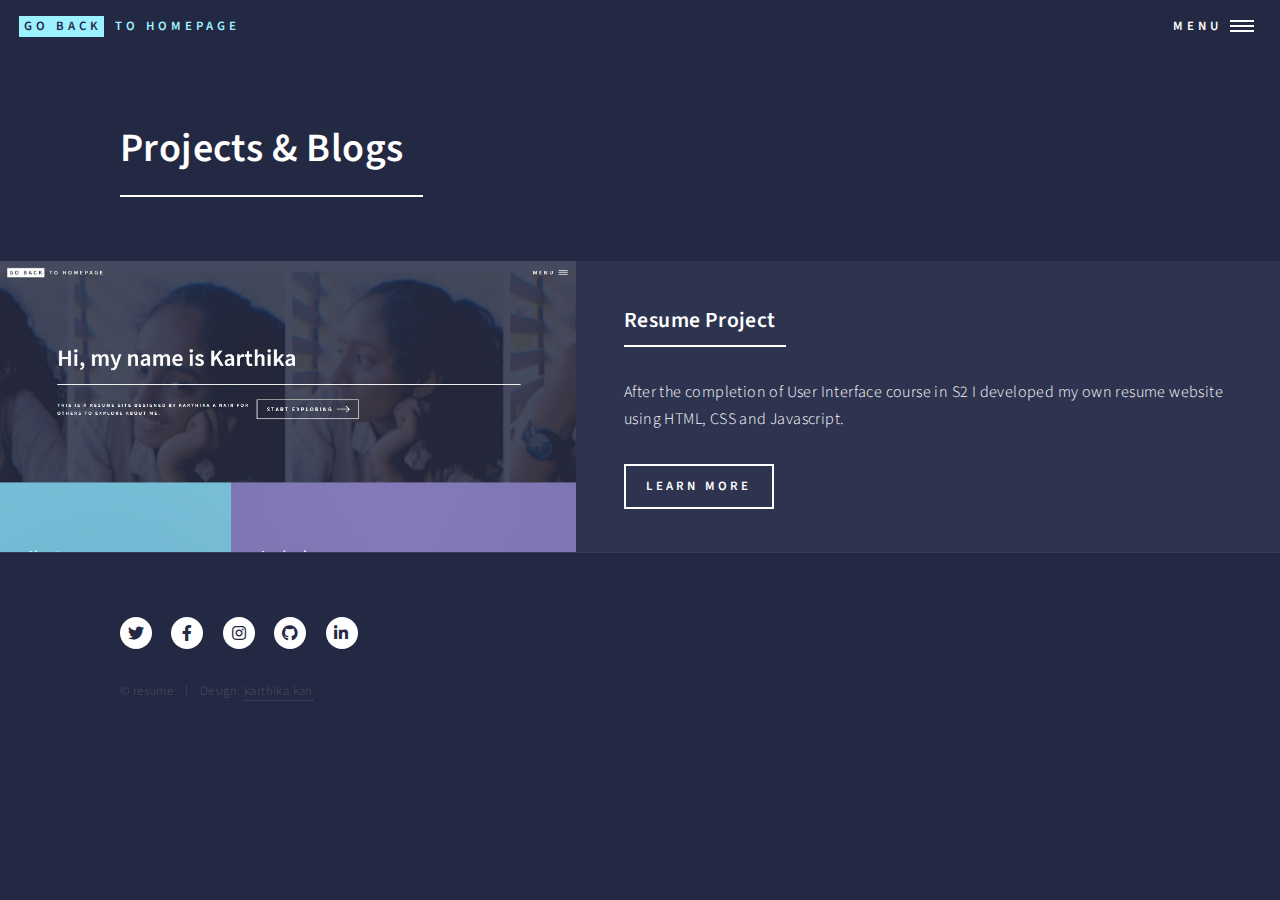
==== commit a089ec7c: "Update projects.html" ====
--- a/projects.html
+++ b/projects.html
@@ -63,38 +63,6 @@
 										</div>
 									</div>
 								</section>
-								<section>
-									<a href="https://karthikakan.github.io/UI_Coursera/mod5_assign/" class="image">
-										<img src="images/coursera.JPG" alt="" data-position="top center" />
-									</a>
-									<div class="content">
-										<div class="inner">
-											<header class="major">
-												<h3>Coursera Project</h3>
-											</header>
-											<p>As part of academics I took a Coursera course on UI designing where I had to Develop a website.</p>
-											<ul class="actions">
-												<li><a href="https://karthikakan.github.io/UI_Coursera/mod5_assign/" class="button">Learn more</a></li>
-											</ul>
-										</div>
-									</div>
-								</section>
-								<section>
-									<a href="https://azeldream.tumblr.com/post/189328503069/love-is-a-broken-dream-in-my-life" class="image">
-										<img src="images/LABD.jpg" alt="" data-position="25% 25%" />
-									</a>
-									<div class="content">
-										<div class="inner">
-											<header class="major">
-												<h3>Love is A Broken Dream</h3>
-											</header>
-											<p>A series of short stories of instants in a girl's life.</p>
-											<ul class="actions">
-												<li><a href="https://azeldream.tumblr.com/post/189328503069/love-is-a-broken-dream-in-my-life" class="button">Learn more</a></li>
-											</ul>
-										</div>
-									</div>
-								</section>
 							</section>
 					</div>
 				<!-- Footer -->
@@ -122,4 +90,4 @@
 			<script src="assets/js/util.js"></script>
 			<script src="assets/js/main.js"></script>
     </body>
-</html>+</html>
